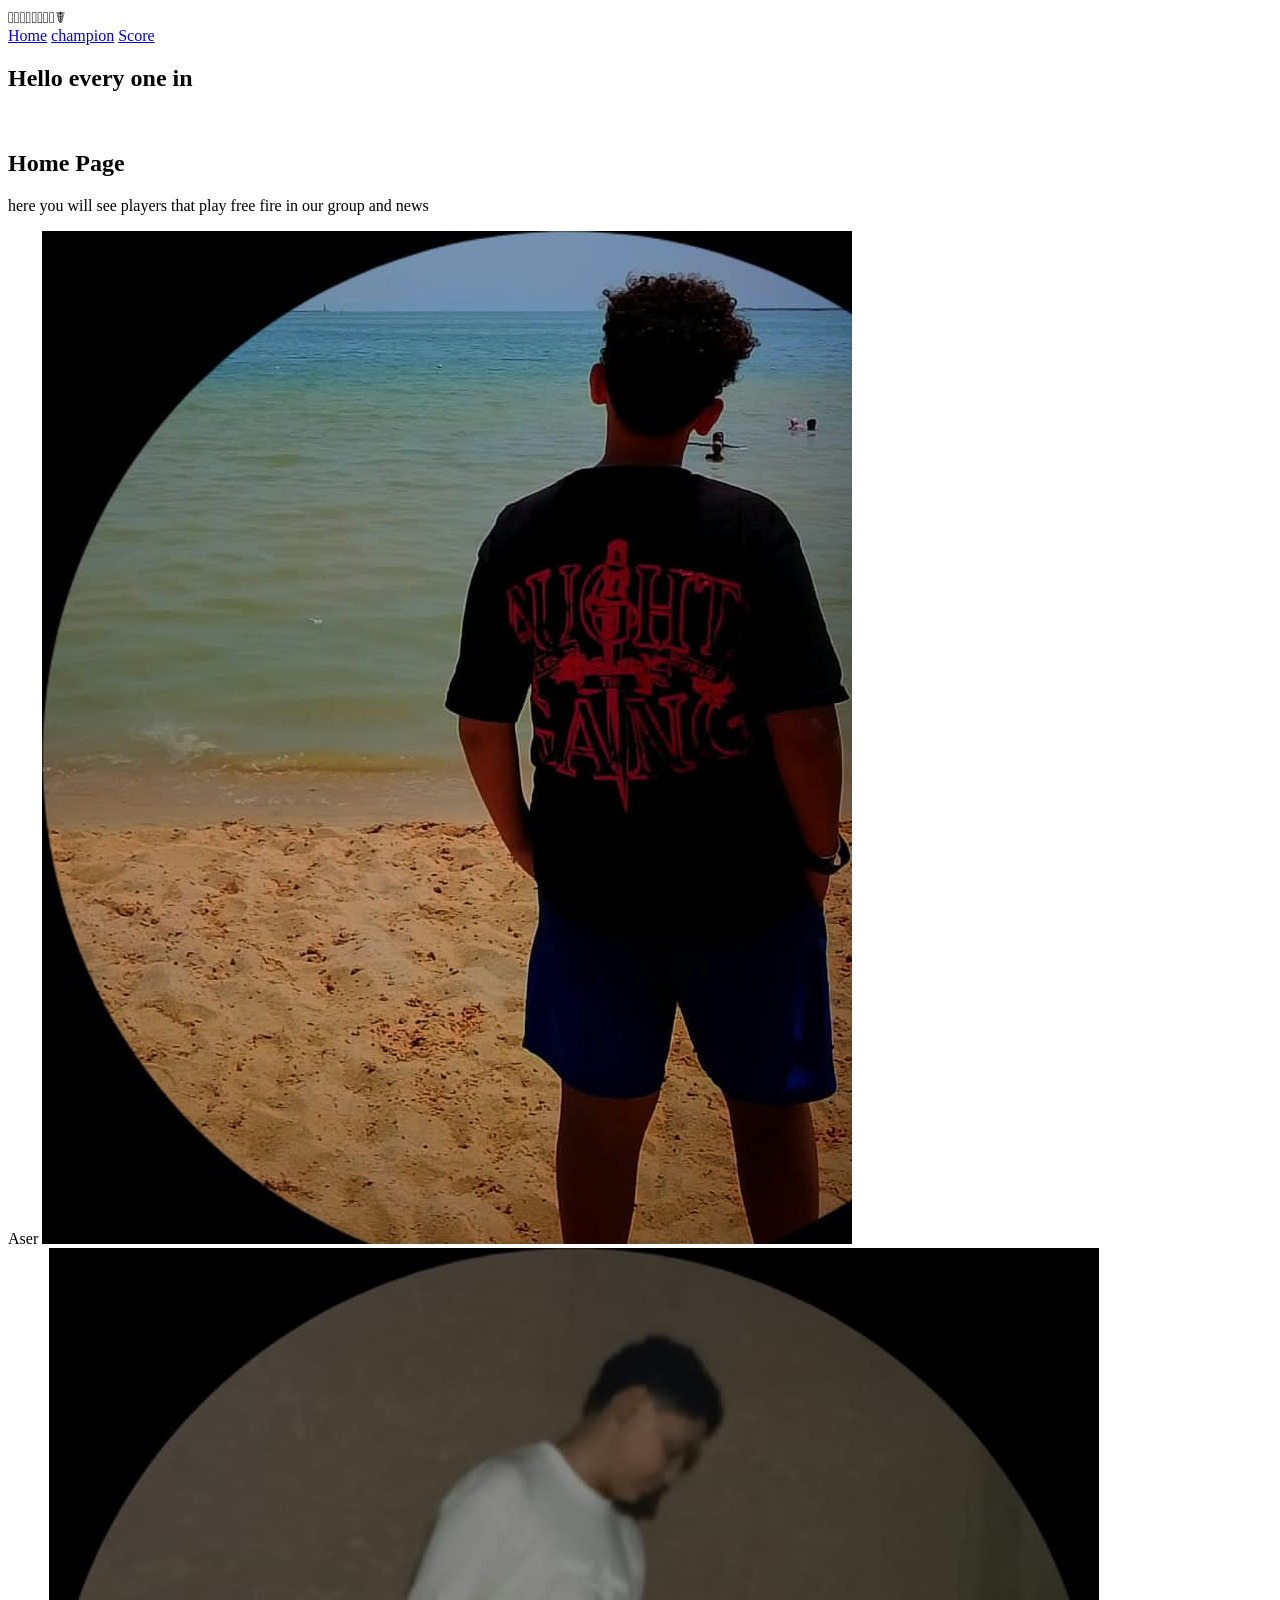
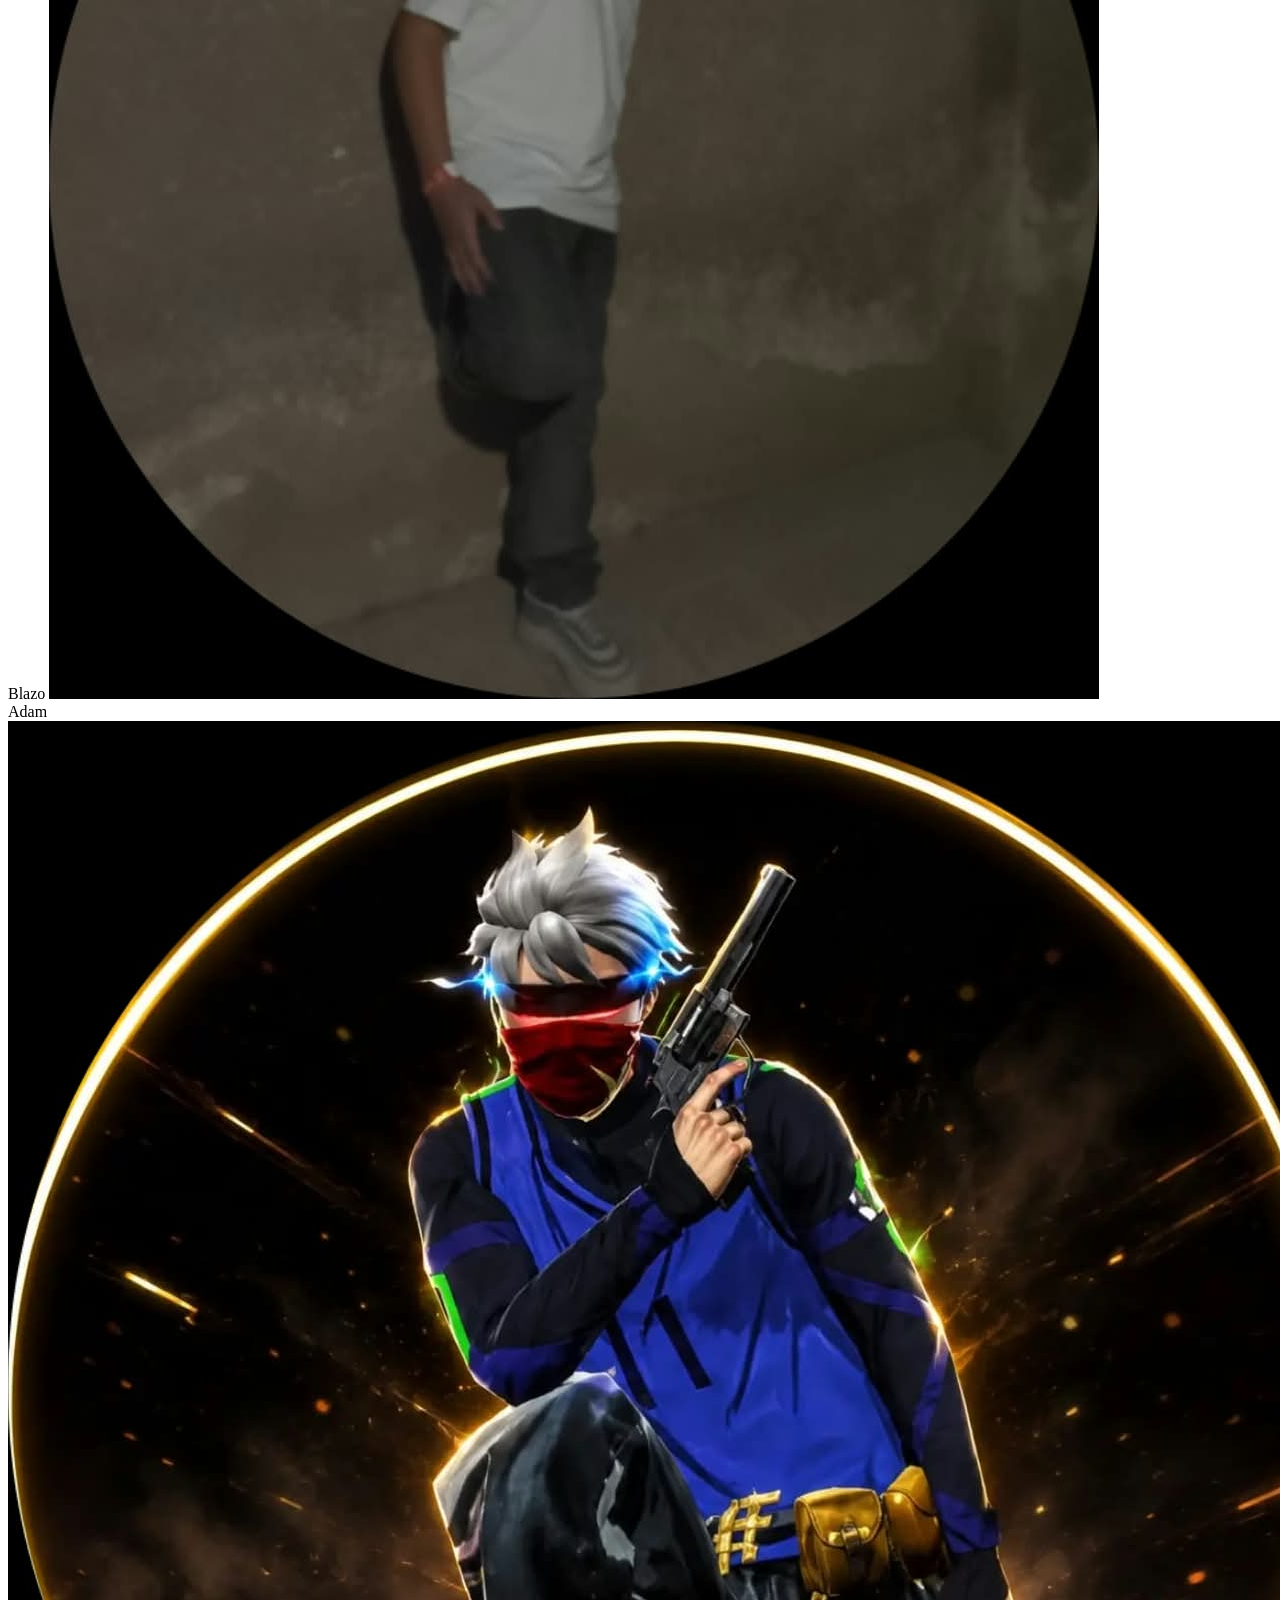
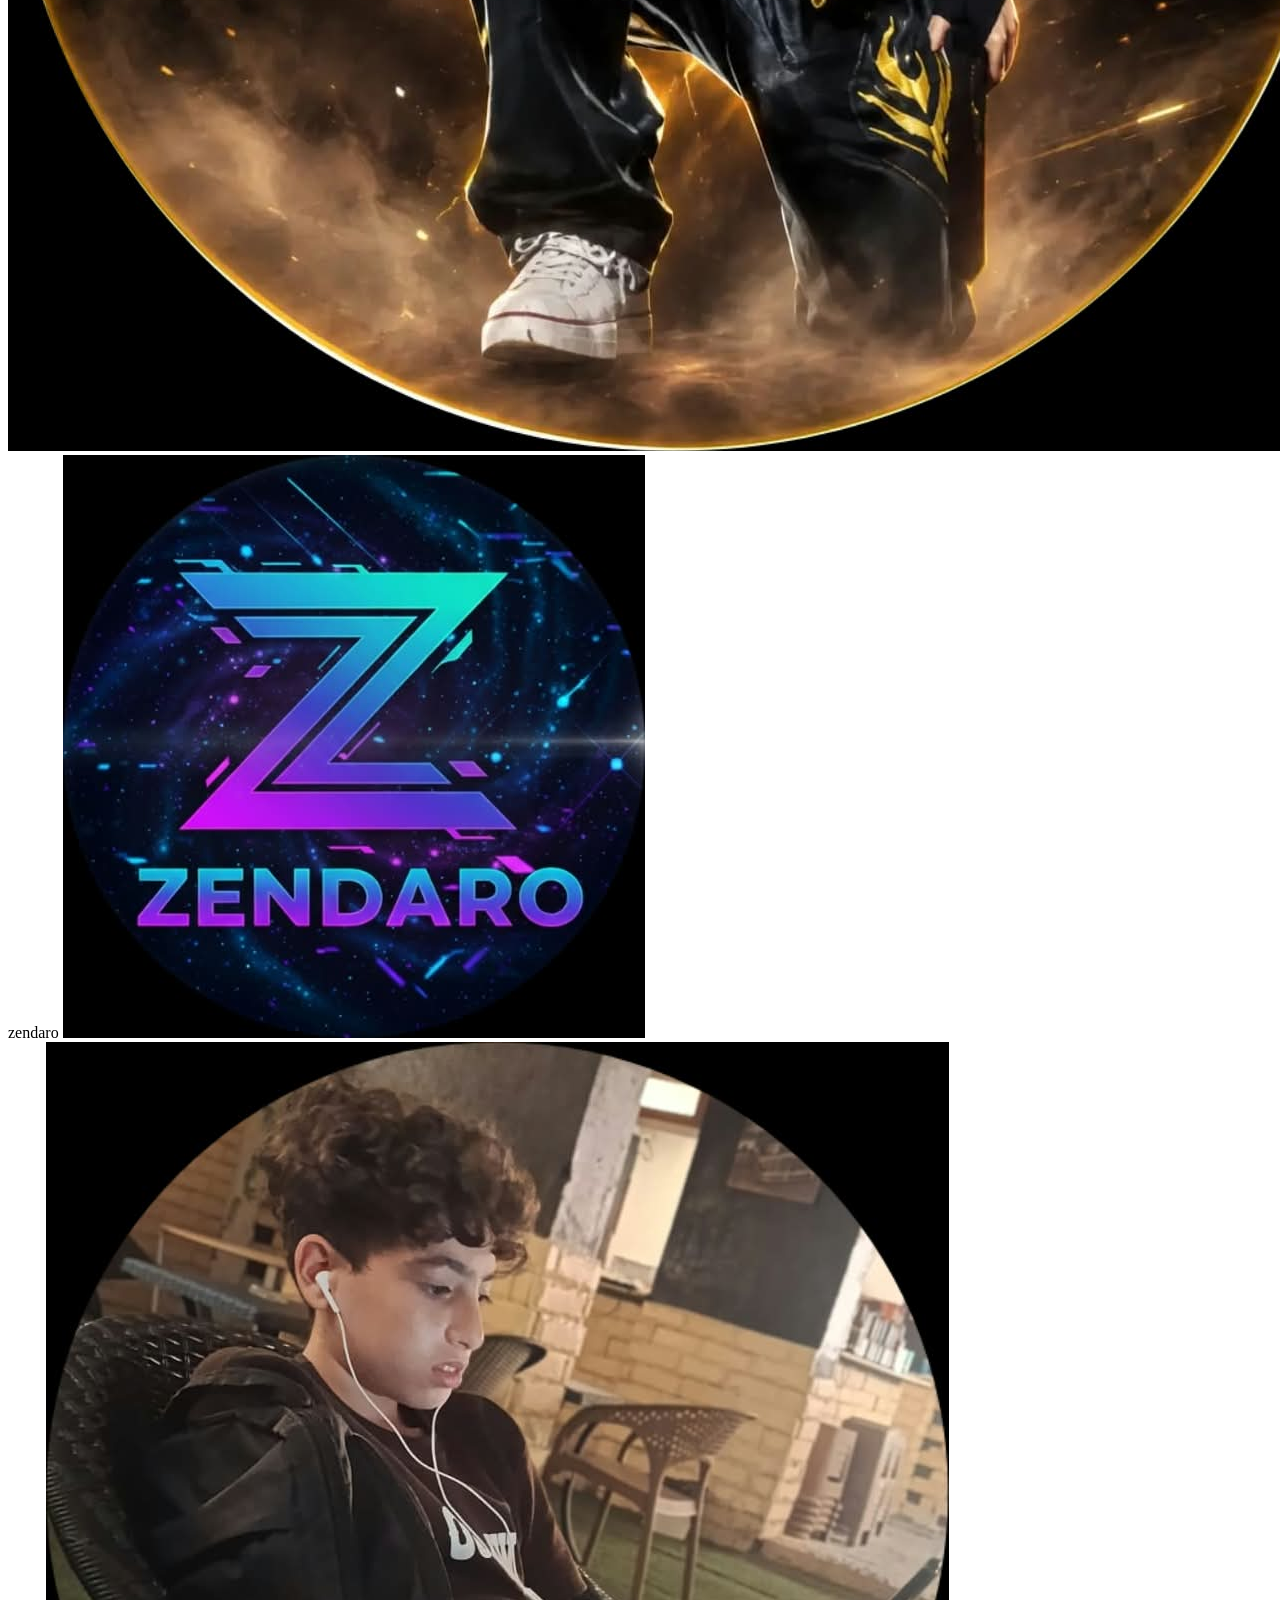
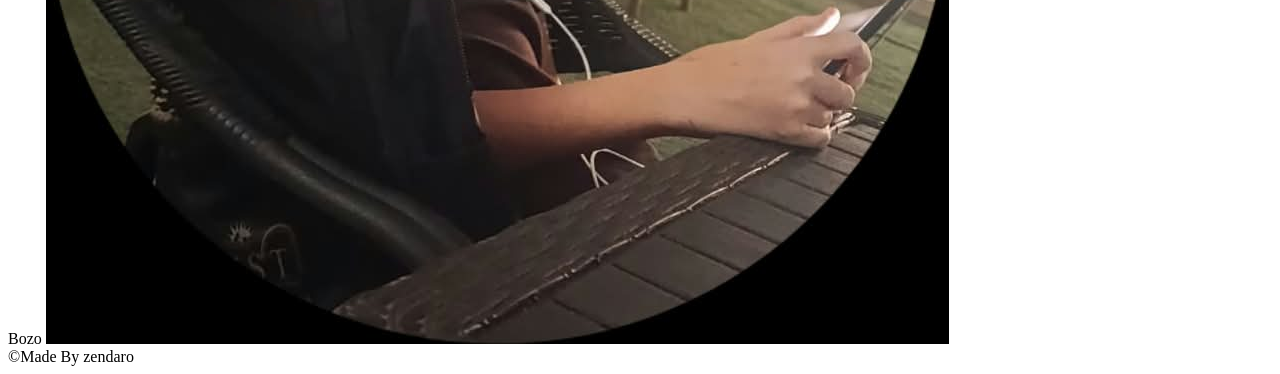
==== home.html @ c9a6cc08 "Complete HTML structure for all three pages" ====
<!DOCTYPE html>
<html>

<head lang="en">
    <meta charset="UTF-8">
    <meta name="viewport" content="width=device-width, initial-scale=1">
    <title>𓃬𝙇𝙚𝙜𝙚𝙣𝙙𝙨☤</title>
</head>

<body>
    <header>
        <div>𓃬𝙇𝙚𝙜𝙚𝙣𝙙𝙨☤</div>
        <nav>
            <a href="home.html">Home</a>
            <a href="champ.html">champion</a>
            <a href="scor.html">Score</a>
        </nav>
    </header>
    <main>
        <h2>Hello every one in</h2>
        <br>
        <h2>Home Page</h2>
        <p>here you will see players that play free fire in our group
            and news
        </p>
        <div>
            Aser
            <img src="photos/aser.jpeg" alt="Aser">
        </div>
        <div>
            Blazo
            <img src="photos/blazo.jpeg" alt="Blazo">
        </div>
        <div>
            Adam
            <img src="photos/adam.jpeg" alt="Adam">
        </div>
        <div>
            zendaro
            <img src="photos/zendaro.jpeg" alt="zendaro">
        </div>
        <div>
            Bozo
            <img src="photos/bozo.jpeg" alt="Bozo">
        </div>
    </main>
    <footer>
        &copy;Made By zendaro
    </footer>
</body>

</html>
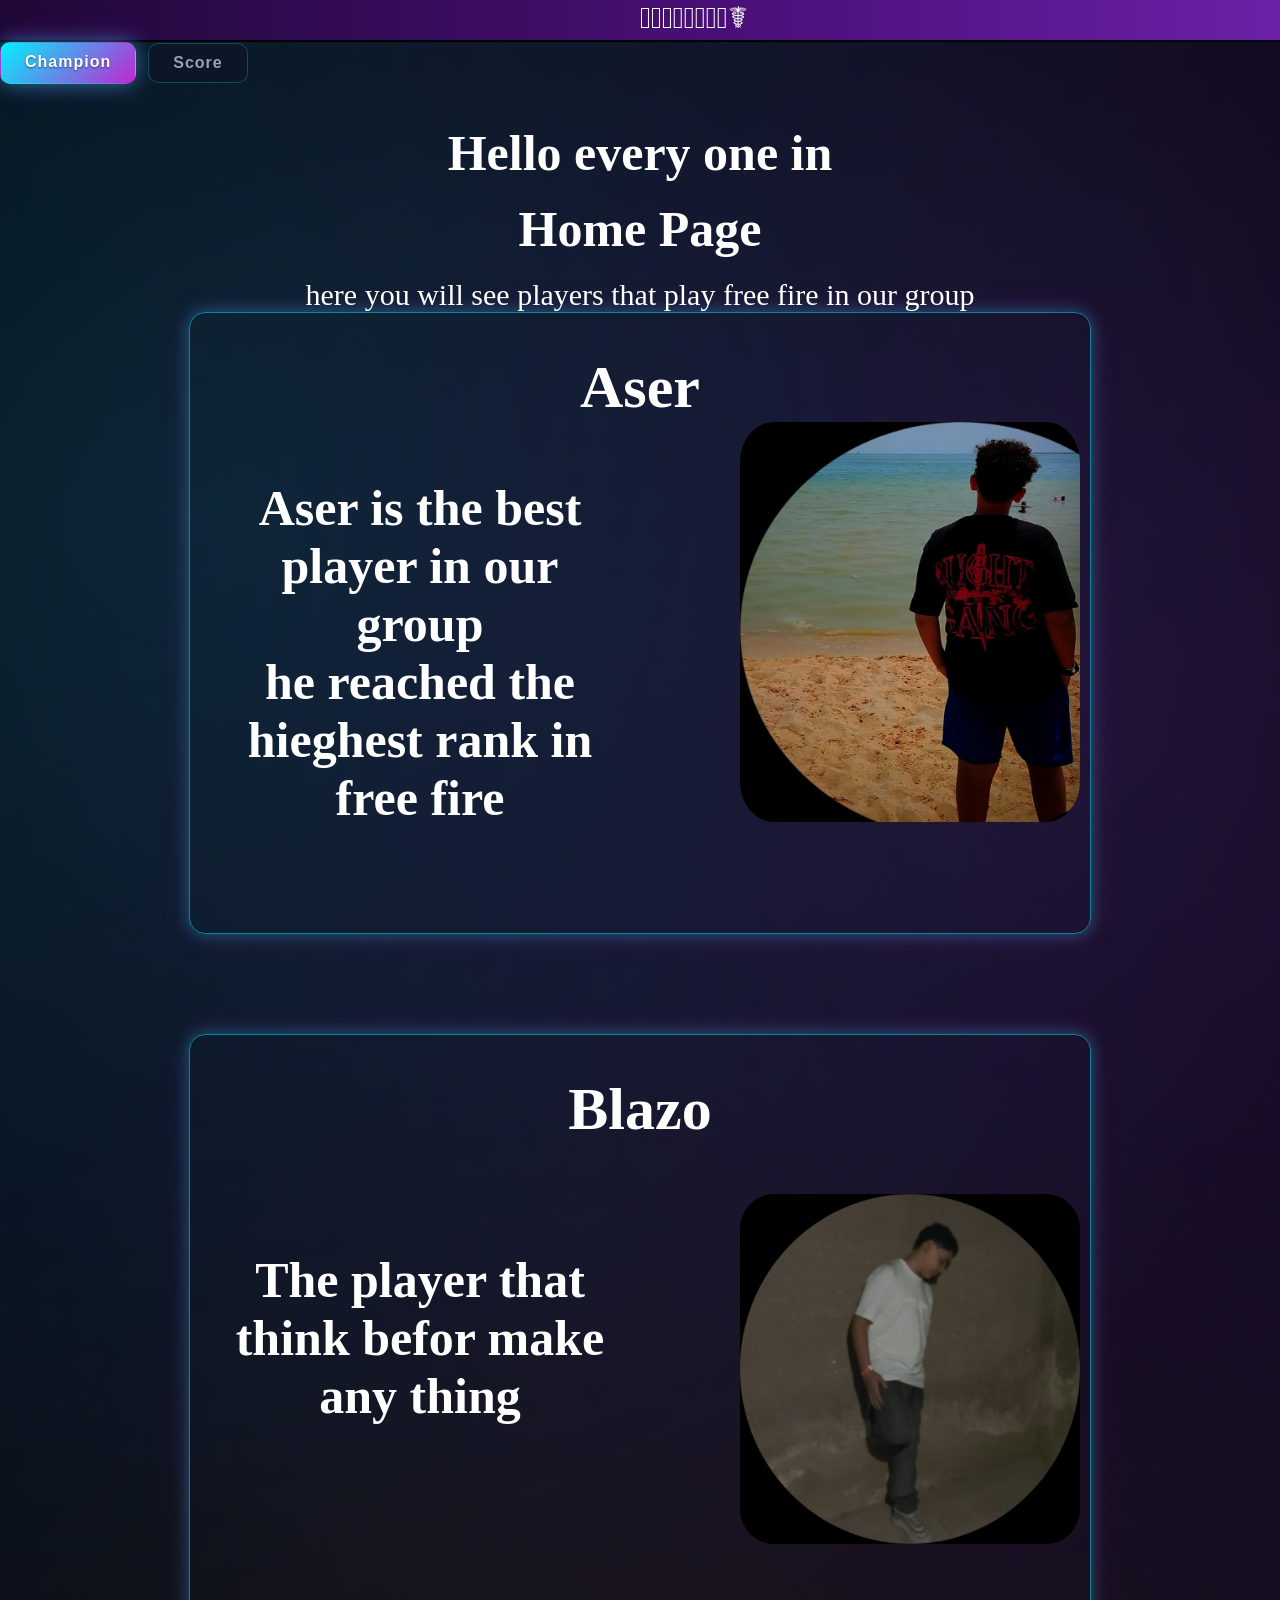
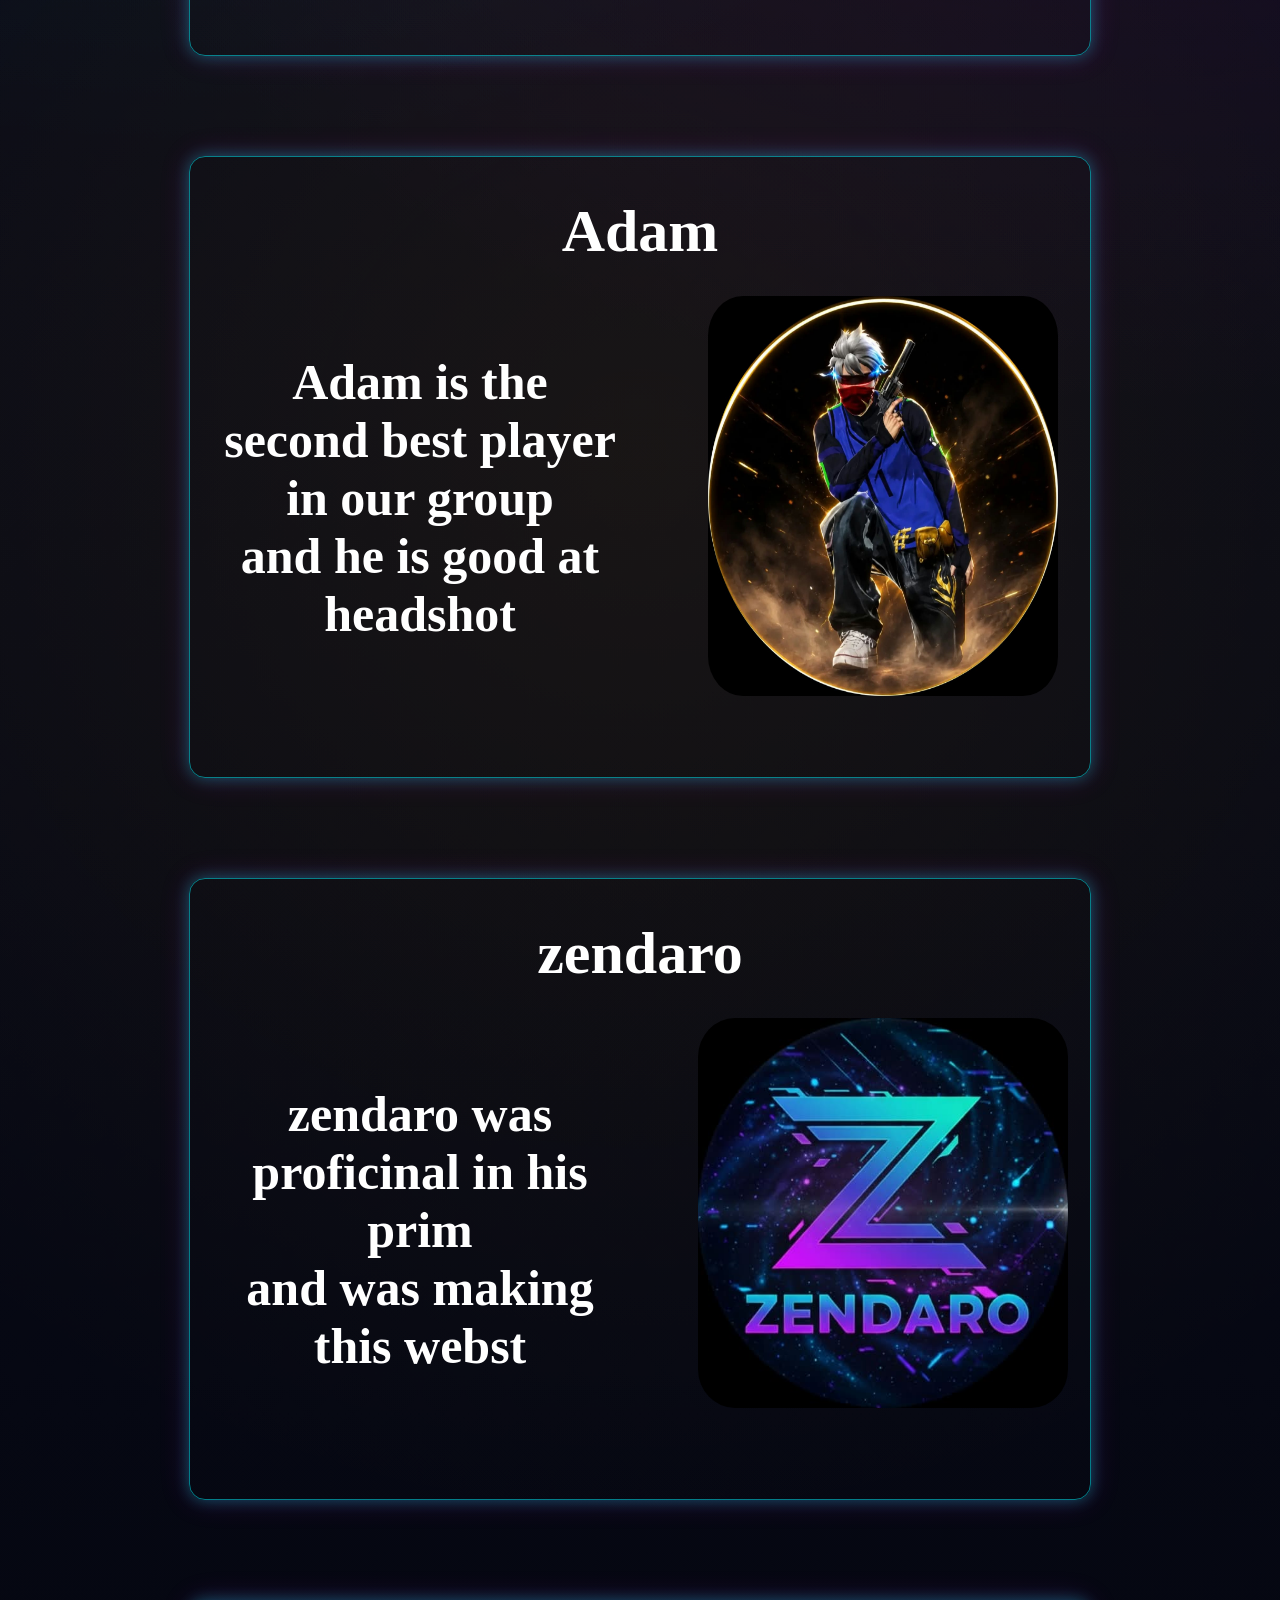
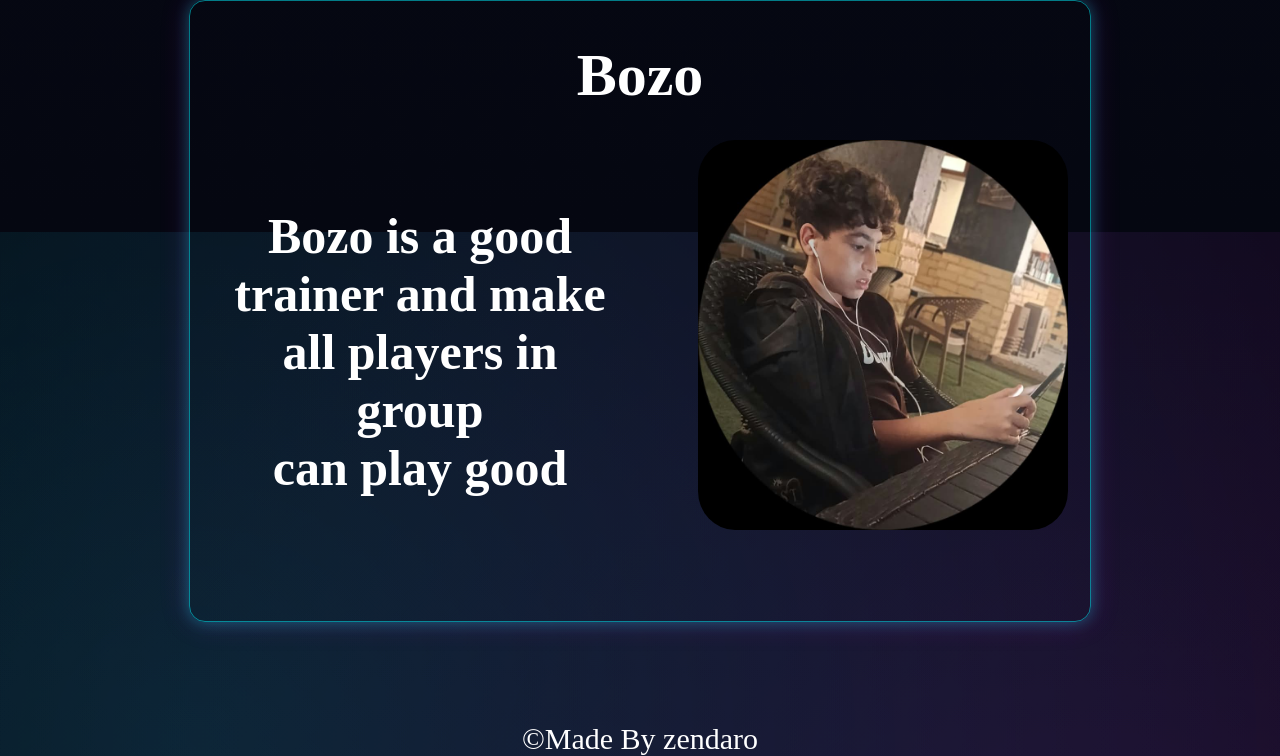
==== commit 5e687d25: "Update CSS background and style pages" ====
--- a/home.html
+++ b/home.html
@@ -5,43 +5,60 @@
     <meta charset="UTF-8">
     <meta name="viewport" content="width=device-width, initial-scale=1">
     <title>𓃬𝙇𝙚𝙜𝙚𝙣𝙙𝙨☤</title>
+    <link rel="stylesheet" href="home.css">
 </head>
 
 <body>
     <header>
-        <div>𓃬𝙇𝙚𝙜𝙚𝙣𝙙𝙨☤</div>
-        <nav>
-            <a href="home.html">Home</a>
-            <a href="champ.html">champion</a>
-            <a href="scor.html">Score</a>
+        <div class="leg"><h4 class="h">𓃬𝙇𝙚𝙜𝙚𝙣𝙙𝙨☤</h4></div>
+        <nav class="btn-group">
+            <button class="nav-btn active" onclick="window.open('champ.html', '_blank')">
+            <p class="cham">Champion</p>
+            <button class="nav-btn" onclick="window.open('scor.html', '_blank')">
+            Score
+            </button>
+            
         </nav>
     </header>
     <main>
-        <h2>Hello every one in</h2>
+        <h2 class="hello">Hello every one in</h2>
         <br>
-        <h2>Home Page</h2>
-        <p>here you will see players that play free fire in our group
-            and news
+        <h2 class="home">Home Page</h2>
+        <p class="here">here you will see players that play free fire in our group
         </p>
-        <div>
-            Aser
-            <img src="photos/aser.jpeg" alt="Aser">
+        <div class="aser">
+            <p class="a">Aser</p>
+            <img src="photos/aser.jpeg" alt="Aser" width="340" height="400" class="as">
+            <P class="aserbest"> Aser is the best player in our group<br>
+                he reached the hieghest rank in free fire</P>
+            </P>
+        
         </div>
-        <div>
-            Blazo
-            <img src="photos/blazo.jpeg" alt="Blazo">
+        <div class="blazo">
+            <p class="b">Blazo</p>
+            <img src="photos/blazo.jpeg" alt="Blazo" width="340" height="350" class="bl">
+            <p class="blazobest"> The player that think befor make any thing<br></p>
+                
         </div>
-        <div>
-            Adam
-            <img src="photos/adam.jpeg" alt="Adam">
+        <div class="adam">
+            <p class="ad">Adam</p>
+            <img src="photos/adam.jpeg" alt="Adam" class="ada" width="350" height="400">
+            <p class="adambest"> Adam is the second best player in our group<br>
+                and he is good at headshot</p>
+                
         </div>
-        <div>
-            zendaro
-            <img src="photos/zendaro.jpeg" alt="zendaro">
+        <div class="zendaro">
+            <p class="z">zendaro</p>
+            <img src="photos/zendaro.jpeg" alt="zendaro" width="370" height="390" class="zen">
+            <p class="zendarobest"> zendaro was proficinal in his prim<br>
+                and was making this webst</p>
         </div>
-        <div>
-            Bozo
-            <img src="photos/bozo.jpeg" alt="Bozo">
+        <div class="bozo">
+            <p class="bo">Bozo</p>
+            <img src="photos/bozo.jpeg" alt="Bozo" width="370" height="390" class="boz">
+            <p class="bozobest"> Bozo is a good trainer and make all players in group<br>
+                can play good</p>
+                
         </div>
     </main>
     <footer>
--- a/home.css
+++ b/home.css
@@ -0,0 +1,367 @@
+*{
+    margin: 0;
+    padding: 0;
+}
+body{
+    color: black;
+    background-color: #01240ccb;
+    background-color: #000;
+    background: linear-gradient(90deg, #e6a10ffd 30%, rgb(63, 29, 95) 50%);
+    background-color: #050711;
+    background-image: 
+    radial-gradient(circle at 15% 15%, rgba(0, 242, 254, 0.12) 0%, transparent 40%),
+    radial-gradient(circle at 85% 20%, rgba(192, 38, 211, 0.15) 0%, transparent 45%),
+    radial-gradient(circle at 50% 60%, rgba(255, 183, 3, 0.07) 0%, transparent 50%),
+    linear-gradient(to bottom, #050711, #080a18, #050711);
+    min-height: 100vh;
+}   
+.leg{
+    background: linear-gradient(90deg, #1e0836 0%, #4c107a 60%, #6b21a8 100%);
+    color: #ffffff;
+    border-bottom: 2px solid #000000;
+}
+.h{
+    padding-bottom: 5px; 
+    padding-left: 50%;
+    font-size: 30px;
+    font-weight: bold;
+}
+.scor{
+    color: white;
+    text-decoration: none;
+    font-weight: bold;
+    position: relative;
+    left: 40%;
+}
+.sc{
+    position: relative;
+    left: 84%;
+    top: 37px;
+    background-color: hsl(273, 51%, 45%);
+    border: none;
+    color: white;
+    font-weight: 200px;
+    font-size: 25px;
+    border-radius: 5px;
+    width: 100px;
+    background: linear-gradient(90deg,#1a0b2e, #6b21a8, );
+}
+.so{
+    padding-bottom: 2px;
+}
+.ch{
+    color: white;
+    position: relative;
+    top: 0.4px;
+    left: 90.5%;
+    background-color: linear-gradient(90deg,#1a0b2e, #6b21a8, );
+    border: none;
+    font-weight: 200px;
+    font-size: 25px;
+    border-radius: 5px;
+    width: 150px;
+    background-color: l;
+}
+.cham{
+    padding-bottom: 2px;
+}
+.hello{
+    color: white;
+    text-align: center;
+    font-size: 50px;
+    padding-top: 40px;
+    font-weight: bold;
+}
+.home{
+    color: white;
+    text-align: center;
+    font-size: 50px;
+    padding-top: -10px;
+    font-weight: bold;
+}
+.here{
+    color: white;
+    text-align: center;
+    font-size: 30px;
+    padding-top: 20px;
+}
+.aser{
+    color: white;
+    text-align: center;
+    font-size: 30px;
+    padding-top: 20px;
+    border: 2px solid white;
+    width: 900px;
+    margin: 0 auto;
+    border-radius: 50px;
+    height: 600px;
+    border: 1px solid rgba(0, 242, 254, 0.5);
+    border-radius: 16px;
+box-shadow: 0 0 15px rgba(0, 242, 254, 0.3), 0 0 30px rgba(192, 38, 211, 0.2);
+}
+.as{
+    border-radius: 10%;
+    text-align: center;
+    position: relative;
+    left: 30%;
+}
+.a{
+    color: white;
+    text-align: center;
+    font-size: 60px;
+    padding-top: 20px;
+    font-weight: bold;
+}
+.aserbest{
+    color: white;
+    text-align: center;
+    font-size: 50px;
+    position: relative;
+    left: 30px;
+    padding-bottom: 20px;
+    bottom: 350px;
+    padding-right: 500px;
+    font-weight: bold;
+}
+.blazo{
+    position: relative;
+    top: 100px;
+    color: white;
+    text-align: center;
+    font-size: 30px;
+    padding-top: 20px;
+    border: 2px solid white;
+    width: 900px;
+    margin: 0 auto;
+    border-radius: 50px;
+    height: 600px;
+    border: 1px solid rgba(0, 242, 254, 0.5);
+    border-radius: 16px;
+    box-shadow: 0 0 15px rgba(0, 242, 254, 0.3), 0 0 30px rgba(192, 38, 211, 0.2);
+}
+.bl{
+    border-radius: 10%;
+    text-align: center;
+    position: relative;
+    left: 30%;
+    top: 50px;
+}
+.b{
+    color: white;
+    text-align: center;
+    font-size: 60px;
+    padding-top: 20px;
+    font-weight: bold;
+}
+.blazobest{
+    color: white;
+    text-align: center;
+    font-size: 50px;
+    position: relative;
+    left: 30px;
+    padding-bottom: 20px;
+    bottom: 350px;
+    padding-right: 500px;
+    font-weight: bold;
+    bottom: 250px;
+}
+.adam{
+    position: relative;
+    top: 200px;
+    color: white;
+    text-align: center;
+    font-size: 30px;
+    padding-top: 20px;
+    border: 2px solid white;
+    width: 900px;
+    margin: 0 auto;
+    border-radius: 50px;
+    height: 600px;
+    border: 1px solid rgba(0, 242, 254, 0.5);
+    border-radius: 16px;
+    box-shadow: 0 0 15px rgba(0, 242, 254, 0.3), 0 0 30px rgba(192, 38, 211, 0.2);
+}
+.ada{
+    border-radius: 10%;
+    text-align: center;
+    position: relative;
+    left: 27%;
+    top: 30px;
+}
+.ad{
+    color: white;
+    text-align: center;
+    font-size: 60px;
+    padding-top: 20px;
+    font-weight: bold;
+}
+.adambest{
+    color: white;
+    text-align: center;
+    font-size: 50px;
+    position: relative;
+    left: 30px;
+    padding-bottom: 20px;
+    bottom: 350px;
+    padding-right: 500px;
+    font-weight: bold;
+    bottom: 320px;
+}
+.zendaro{
+    position: relative;
+    top: 300px;
+    color: white;
+    text-align: center;
+    font-size: 30px;
+    padding-top: 20px;
+    border: 2px solid white;
+    width: 900px;
+    margin: 0 auto;
+    border-radius: 50px;
+    height: 600px;
+    border: 1px solid rgba(0, 242, 254, 0.5);
+    border-radius: 16px;
+    box-shadow: 0 0 15px rgba(0, 242, 254, 0.3), 0 0 30px rgba(192, 38, 211, 0.2);
+}
+.zen{
+    border-radius: 10%;
+    text-align: center;
+    position: relative;
+    left: 27%;
+    top: 30px;
+}
+.z{
+    color: white;
+    text-align: center;
+    font-size: 60px;
+    padding-top: 20px;
+    font-weight: bold;
+}
+.zendarobest{
+    color: white;
+    text-align: center;
+    font-size: 50px;
+    position: relative;
+    left: 30px;
+    padding-bottom: 20px;
+    bottom: 350px;
+    padding-right: 500px;
+    font-weight: bold;
+    bottom: 300px;
+}
+.bo{
+    color: white;
+    text-align: center;
+    font-size: 60px;
+    padding-top: 20px;
+    font-weight: bold;
+}
+.bozo{
+    position: relative;
+    top: 400px;
+    color: white;
+    text-align: center;
+    font-size: 30px;
+    padding-top: 20px;
+    border: 2px solid white;
+    width: 900px;
+    margin: 0 auto;
+    border-radius: 50px;
+    height: 600px;
+    border: 1px solid rgba(0, 242, 254, 0.5);
+    border-radius: 16px;
+    box-shadow: 0 0 15px rgba(0, 242, 254, 0.3), 0 0 30px rgba(192, 38, 211, 0.2);
+}
+.bozo{
+    position: relative;
+    top: 400px;
+    color: white;
+    text-align: center;
+    font-size: 30px;
+    padding-top: 20px;
+    border: 2px solid white;
+    width: 900px;
+    margin: 0 auto;
+    border-radius: 50px;
+    height: 600px;
+    border: 1px solid rgba(0, 242, 254, 0.5);
+    border-radius: 16px;
+    box-shadow: 0 0 15px rgba(0, 242, 254, 0.3), 0 0 30px rgba(192, 38, 211, 0.2);
+}
+.boz{
+    border-radius: 10%;
+    text-align: center;
+    position: relative;
+    left: 27%;
+    top: 30px;
+}
+.bozobest{
+    color: white;
+    text-align: center;
+    font-size: 50px;
+    position: relative;
+    left: 30px;
+    padding-bottom: 20px;
+    bottom: 350px;
+    padding-right: 500px;
+    font-weight: bold;
+    bottom: 300px;
+}
+footer{
+    
+    position: relative;
+    color: white;
+    text-align: center;
+    font-size: 30px;
+    position: relative;
+    top: 500px;
+    bottom: 0px;
+    height: 10px;
+    background-color: linear-gradient(90deg, #1e0836 0%, #4c107a 60%, #6b21a8 100%);
+    background: 10px;
+    border: 0 solid black;
+}
+/* حاوية الزرين */
+.btn-group {
+  display: flex;
+  gap: 12px;
+  align-items: center;
+}
+
+/* التنسيق الأساسي للأزرار */
+.nav-btn {
+  padding: 10px 24px;
+  font-size: 1rem;
+  font-weight: 700;
+  letter-spacing: 1px;
+  border-radius: 10px;
+  cursor: pointer;
+  outline: none;
+  transition: all 0.3s ease;
+  text-decoration: none;
+  display: inline-block;
+  
+  /* شكل الزر غير المفعل (زجاجي داكن متناسق مع الخلفية) */
+  background: rgba(15, 20, 42, 0.75);
+  color: #94a3b8;
+  border: 1px solid rgba(0, 242, 254, 0.25);
+  backdrop-filter: blur(8px);
+}
+
+/* تأثير عند المرور بالماوس (Hover) */
+.nav-btn:hover {
+  color: #ffffff;
+  background: rgba(30, 40, 80, 0.9);
+  border-color: #00f2fe;
+  box-shadow: 0 0 15px rgba(0, 242, 254, 0.35);
+  transform: translateY(-2px);
+}
+
+/* الزر النشط / المختار (Active) مثل صفحة Champion */
+.nav-btn.active {
+  background: linear-gradient(135deg, #00f2fe, #c026d3);
+  color: #ffffff;
+  border: 1px solid transparent;
+  box-shadow: 0 0 20px rgba(0, 242, 254, 0.4), 0 0 30px rgba(192, 38, 211, 0.3);
+  text-shadow: 0 1px 2px rgba(0, 0, 0, 0.5);
+}
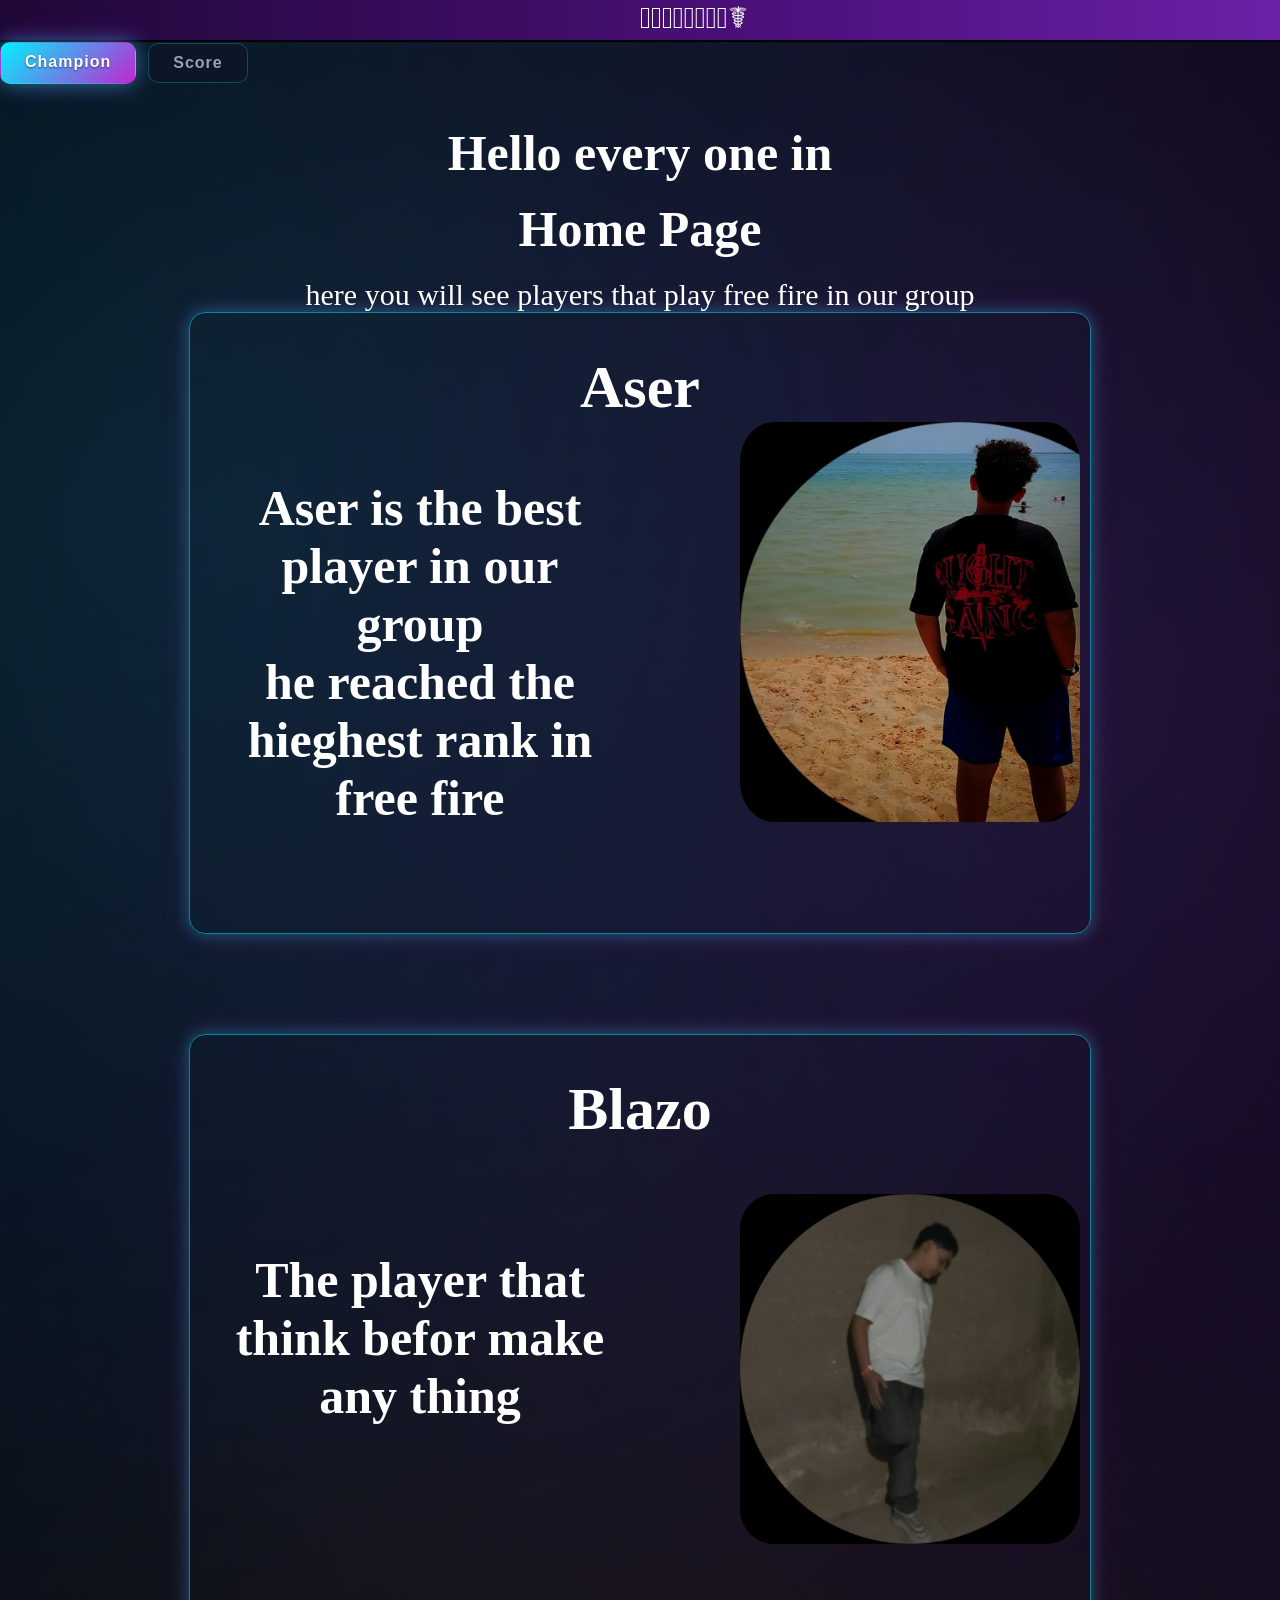
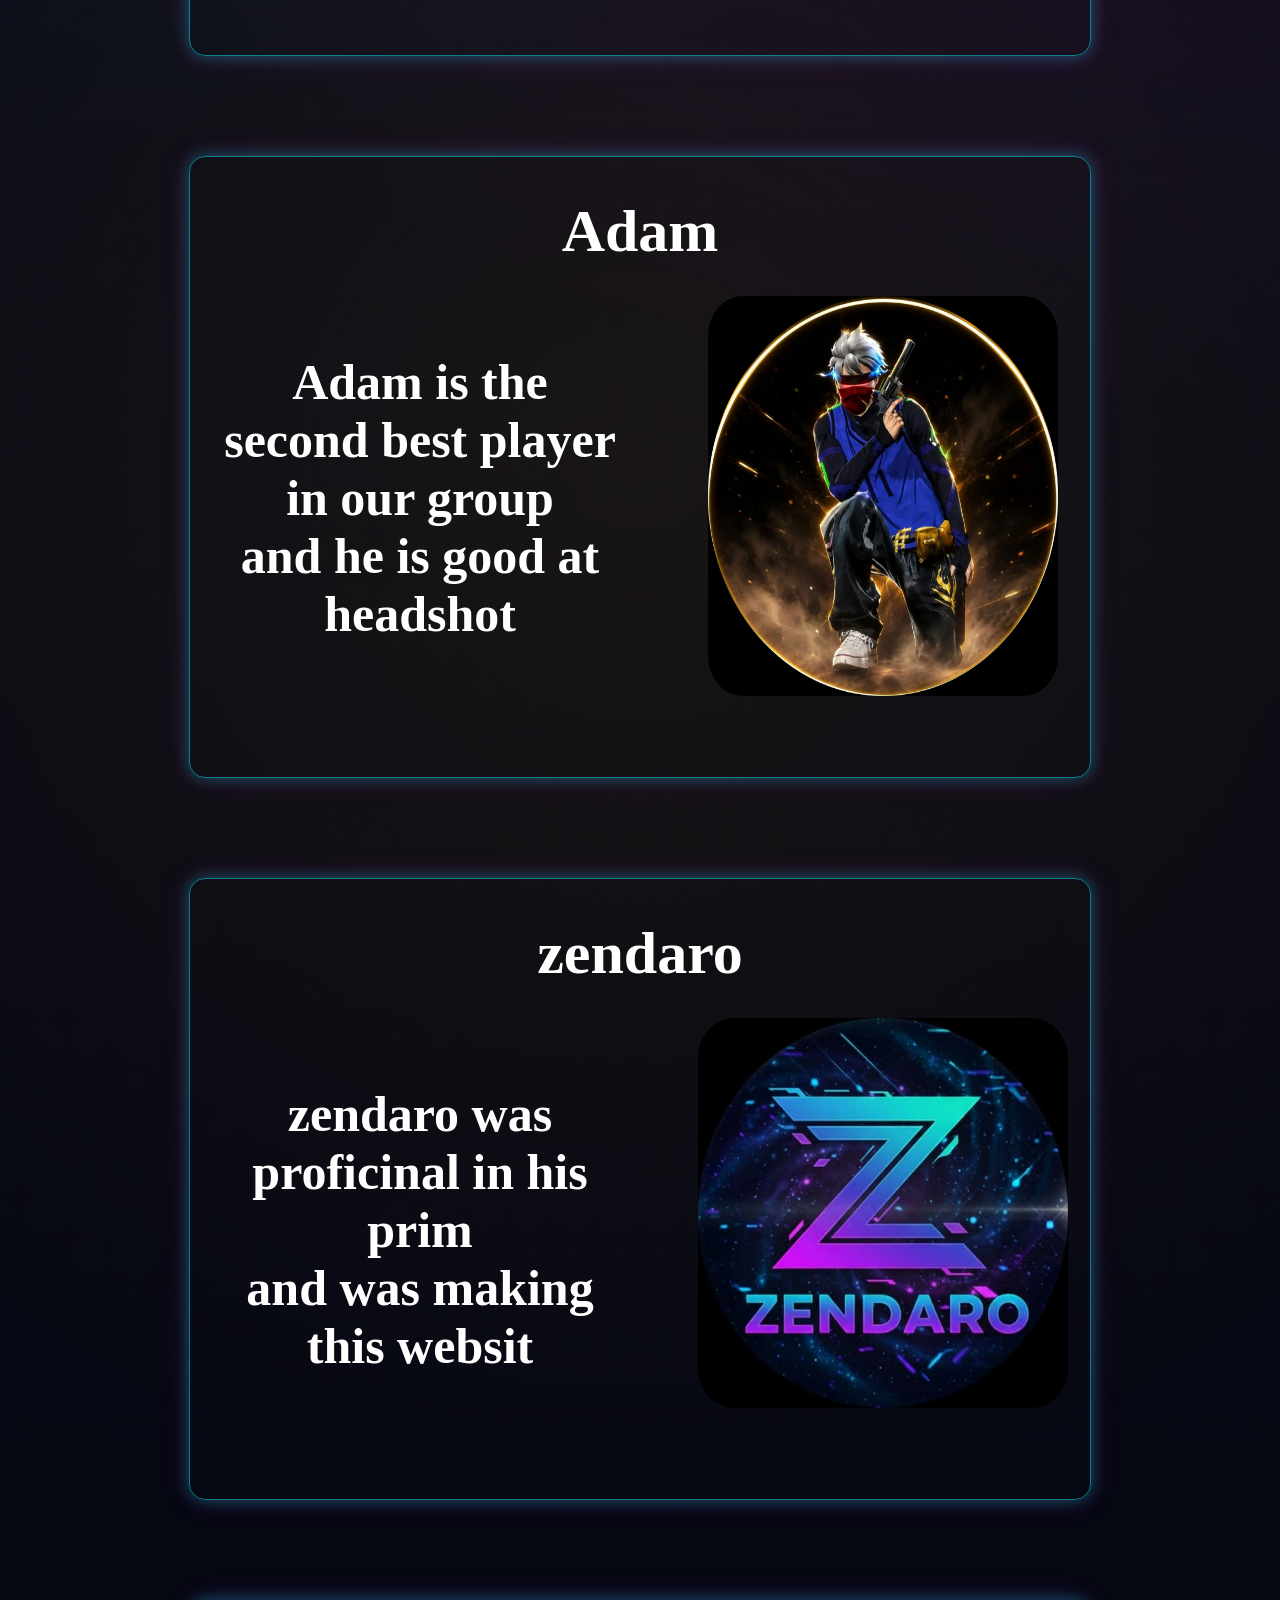
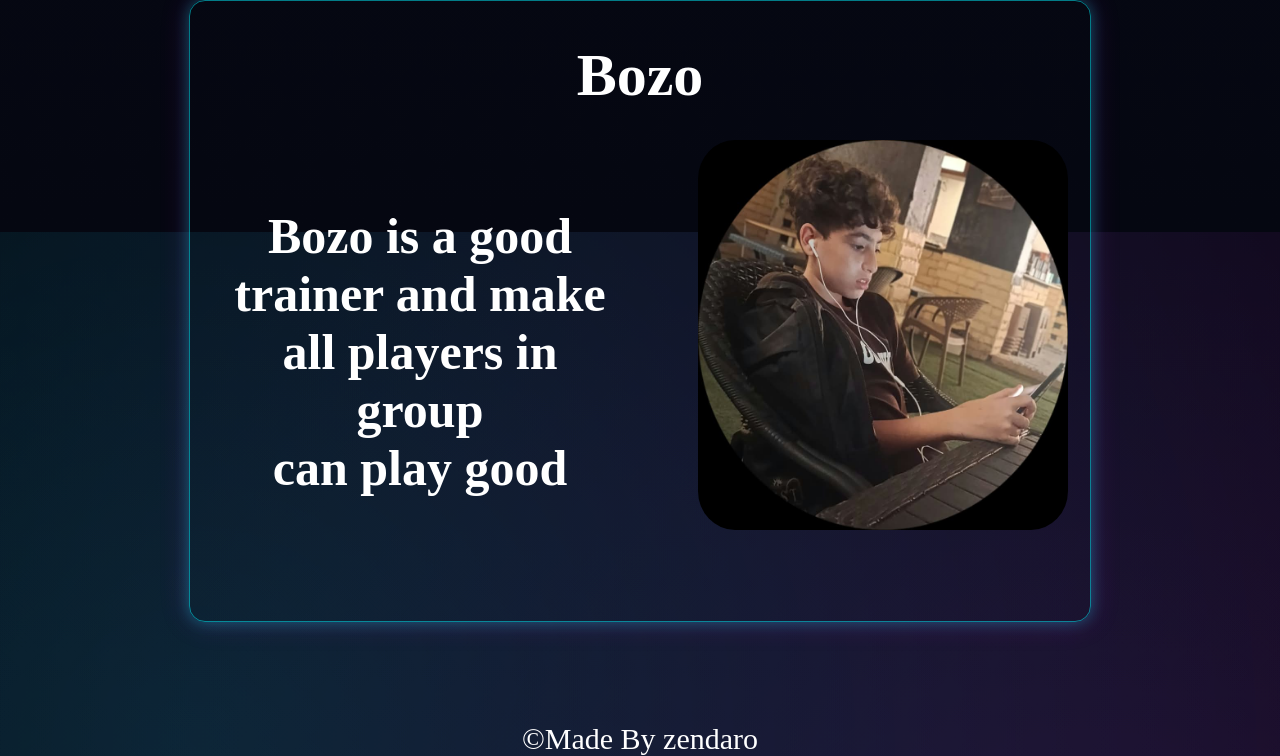
==== commit ba8145cf: "Final touches and complete CSS for all pages" ====
--- a/home.html
+++ b/home.html
@@ -14,10 +14,7 @@
         <nav class="btn-group">
             <button class="nav-btn active" onclick="window.open('champ.html', '_blank')">
             <p class="cham">Champion</p>
-            <button class="nav-btn" onclick="window.open('scor.html', '_blank')">
-            Score
-            </button>
-            
+            <button class="nav-btn" onclick="window.open('scor.html', '_blank')">Score</button>
         </nav>
     </header>
     <main>
@@ -51,7 +48,7 @@
             <p class="z">zendaro</p>
             <img src="photos/zendaro.jpeg" alt="zendaro" width="370" height="390" class="zen">
             <p class="zendarobest"> zendaro was proficinal in his prim<br>
-                and was making this webst</p>
+                and was making this websit</p>
         </div>
         <div class="bozo">
             <p class="bo">Bozo</p>
